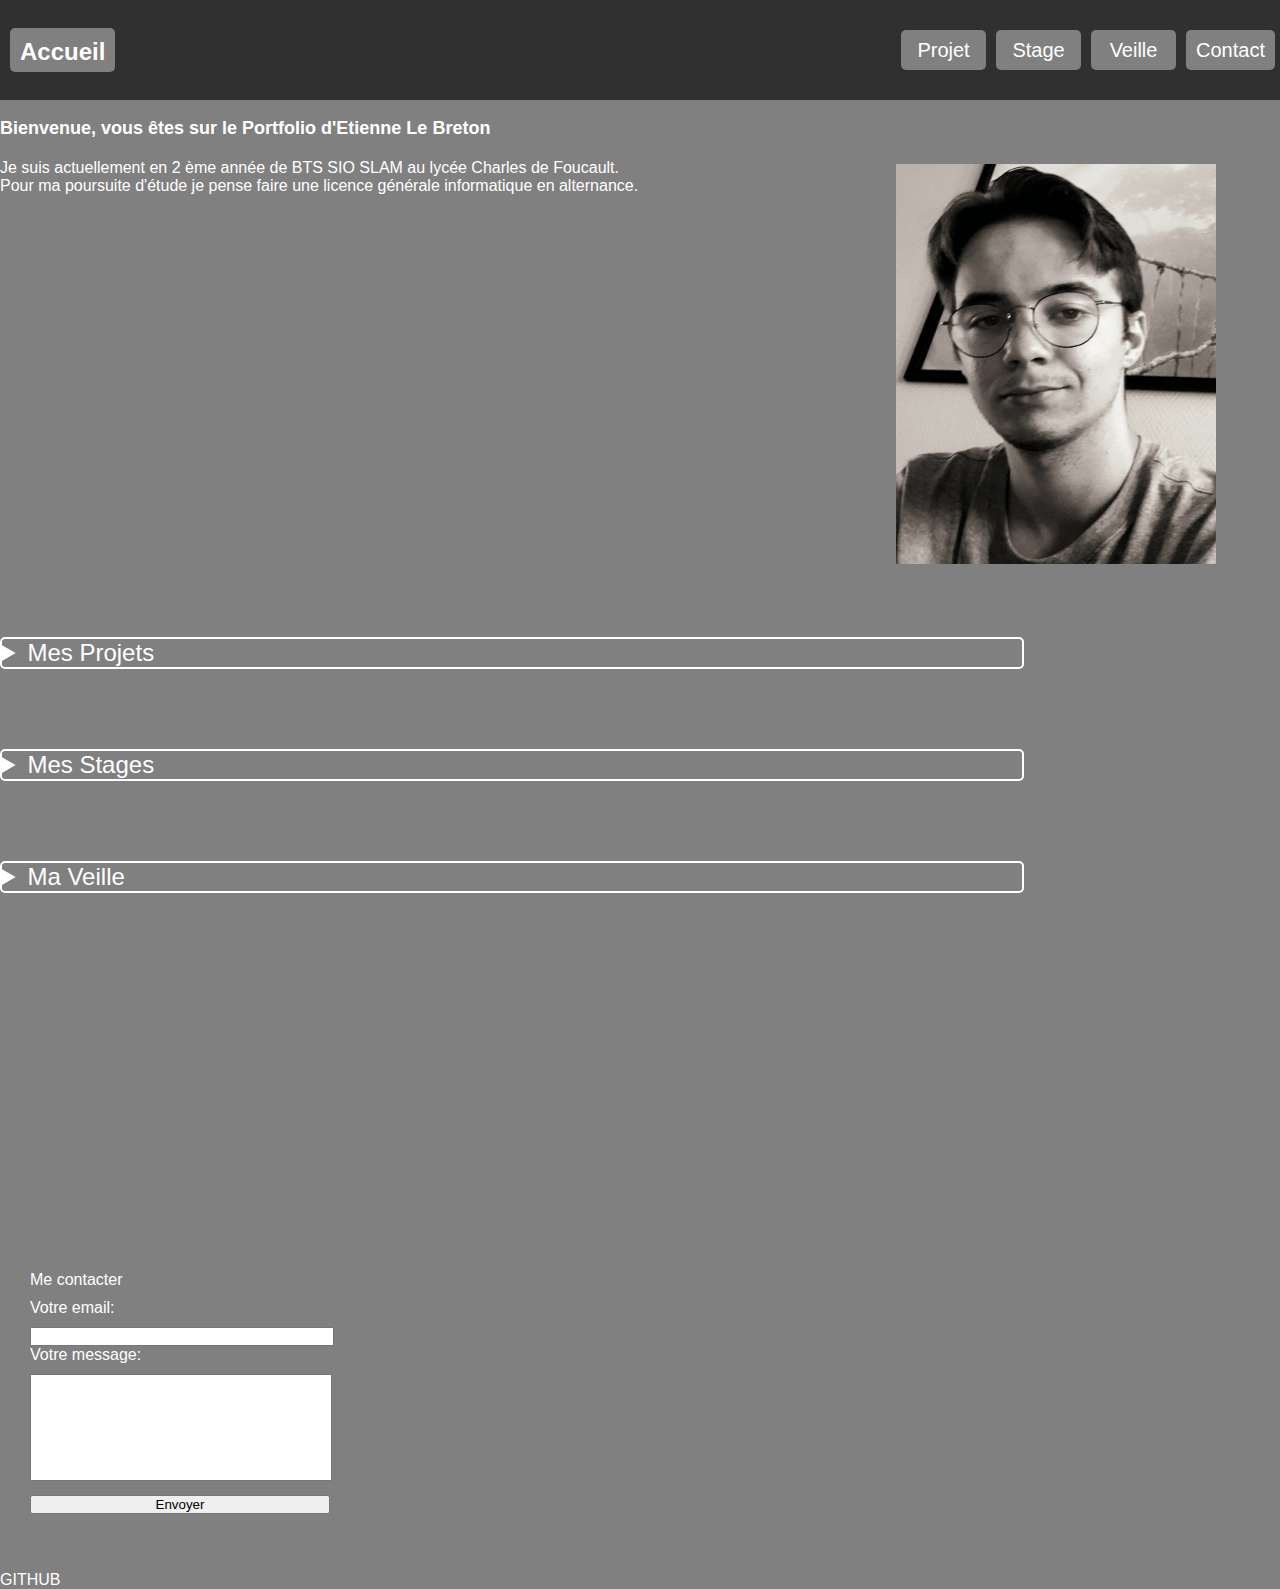
==== index.html @ d6e7f8e6 "suite" ====
<!DOCTYPE html>
<html lang="en">
<head>
    <meta charset="UTF-8">
    <meta http-equiv="X-UA-Compatible" content="IE=edge">
    <meta name="viewport" content="width=device-width, initial-scale=1.0">
    <link rel="stylesheet" href="style.css">
    <title>portfolio</title>
</head>
<body>
    <header>
        <a href="index.html" class="btn-accueil"><h2>Accueil</h2></a>
            <div class="navigation">
                <a href="#projet" class="bouton">Projet</a>
                <a href="#stage" class="bouton">Stage</a>
                <a href="#veille" class="bouton">Veille</a>
                <a href="#contact" class="bouton">Contact</a>
            </div>
    </header>
    <img class="imageMoi" src="image/moi.png"/>
    <br/>
    <p class="presentation">Bienvenue, vous êtes sur le Portfolio d'Etienne Le Breton</p>
    <p class="presentation_2">Je suis actuellement en 2 ème année de BTS SIO SLAM au lycée Charles de Foucault. 
    <br> Pour ma poursuite d'étude je pense faire une licence générale informatique en alternance.
    </p>
    <br/>

    <details id="projet"><summary>Mes Projets</summary>
        <div>
            <br/>
            <h4>Festival</h4>
            <br/>
            <a href="https://github.com/hwrzn/FESTIVAL"> <img src="image/festival.png" /> </a>
            <br/>
            <h4>Parking</h4>
            <br/>
            <a href="https://github.com/Daemon-laplace/parking"> <img src="image/parking.png" /> </a>
        </div>
    </details>

    <details id="stage"><summary>Mes Stages</summary>
        <div>
        <br/>
        <p>salut ici c'est les recap de stage</p>
        <br/>
        </div>
    </details>


    <details id="veille"><summary>Ma Veille</summary>
        <div>
        <br/>
        <p>L'impression 3D, son application et ses futurs développements</p>
        <br/>
        </div>
    </details>

    <br/>
    <div id="after_submit"></div>

    <form id="contact_form" action="#" method="POST" enctype="multipart/form-data">
        <p>Me contacter</p>
      <div class="row">
        <label class="required" for="email">Votre email:</label><br />
        <input id="email" class="input" name="email" type="text" value="" /><br />
        <span id="email_validation" class="error_message"></span>
      </div>
      <div class="row">
        <label class="required" for="message">Votre message:</label><br />
        <textarea id="message" class="input" name="message" rows="7" cols="30"></textarea><br />
        <span id="message_validation" class="error_message"></span>
      </div>
        
        <input id="submit_button" class="input" type="submit" value="Envoyer" />
        <br/>
        <br/>
    </form>

    <footer><a href="https://github.com/Daemon-laplace">GITHUB</a></footer>
</body>
</html>
---- style.css ----
* {
    text-decoration: none;
    margin : 0;
    padding: 0;
    font-family: Verdana, Geneva, Tahoma, sans-serif;
}


a {
    all: unset;
    cursor: pointer;    
}

html {
    font-size: 16px;
    scroll-behavior: smooth;
    background-color:gray;
    color: white;
    font-family:Verdana, Geneva, Tahoma, sans-serif;
}

header {
    width: 100%;
    height: 100px;

    display:flex;
    flex-direction: row;
    justify-content: space-between;
    align-items: center;

    background-color:#303030;
}

.navigation {
    width: 30%;

    display: flex;
    flex-direction: row;
    /* justify-content: space-around; */
    align-items: center;
}

.btn-accueil {
    width: auto;
    height: 1.5em;

    padding: 10px;
    margin: 10px;

    display: block;
    align-items: center;
    justify-content: center;

    background-color: gray;
    border-radius: 5px;
    
}

.bouton {
    width: 80px;
    height: 1em;

    padding: 10px;
    margin: 5px;

    display: flex;
    align-items: center;
    justify-content: center;

    font-size: 20px;
    
    background-color: gray;
    border-radius: 5px;
}

.imageMoi {
    width: 20em;
    height: 25em;

    margin-top: 4em;
    position: absolute;
    right: 4em;
}

.presentation {
    width: 65%;
    height:auto;

    margin-bottom: 20px;
    font-size: large;
    font-weight: 700;
}

.presentation_2 {
    width: 65%;
    height:auto;

    margin-bottom: 24em;
}

details {
    width: 80%;
    height: auto;
    
    font: 16px "Open Sans", "Arial", sans-serif;
  }
  
  details > summary {
    border: white solid 2px;
    border-radius: 5px;

    margin: 40px 0px;
    font-size: x-large;
  }


details div {
    margin-left: 30px;
}

details a img {
    width: 450px;
    padding: auto;

}

/* Style Formulaire contact */

form {
    width: 500px;
    height: 300px;

    margin-top: 20em;
    margin-left: 30px;
    display: flex;
    flex-direction: column;
    align-items: left;
    justify-content: left;
}

form p {
    margin-bottom: 10px;

}

form .input{
    width: 300px;
    height: auto;

    margin-top: 10px;
}

textarea {
    resize: none;
}
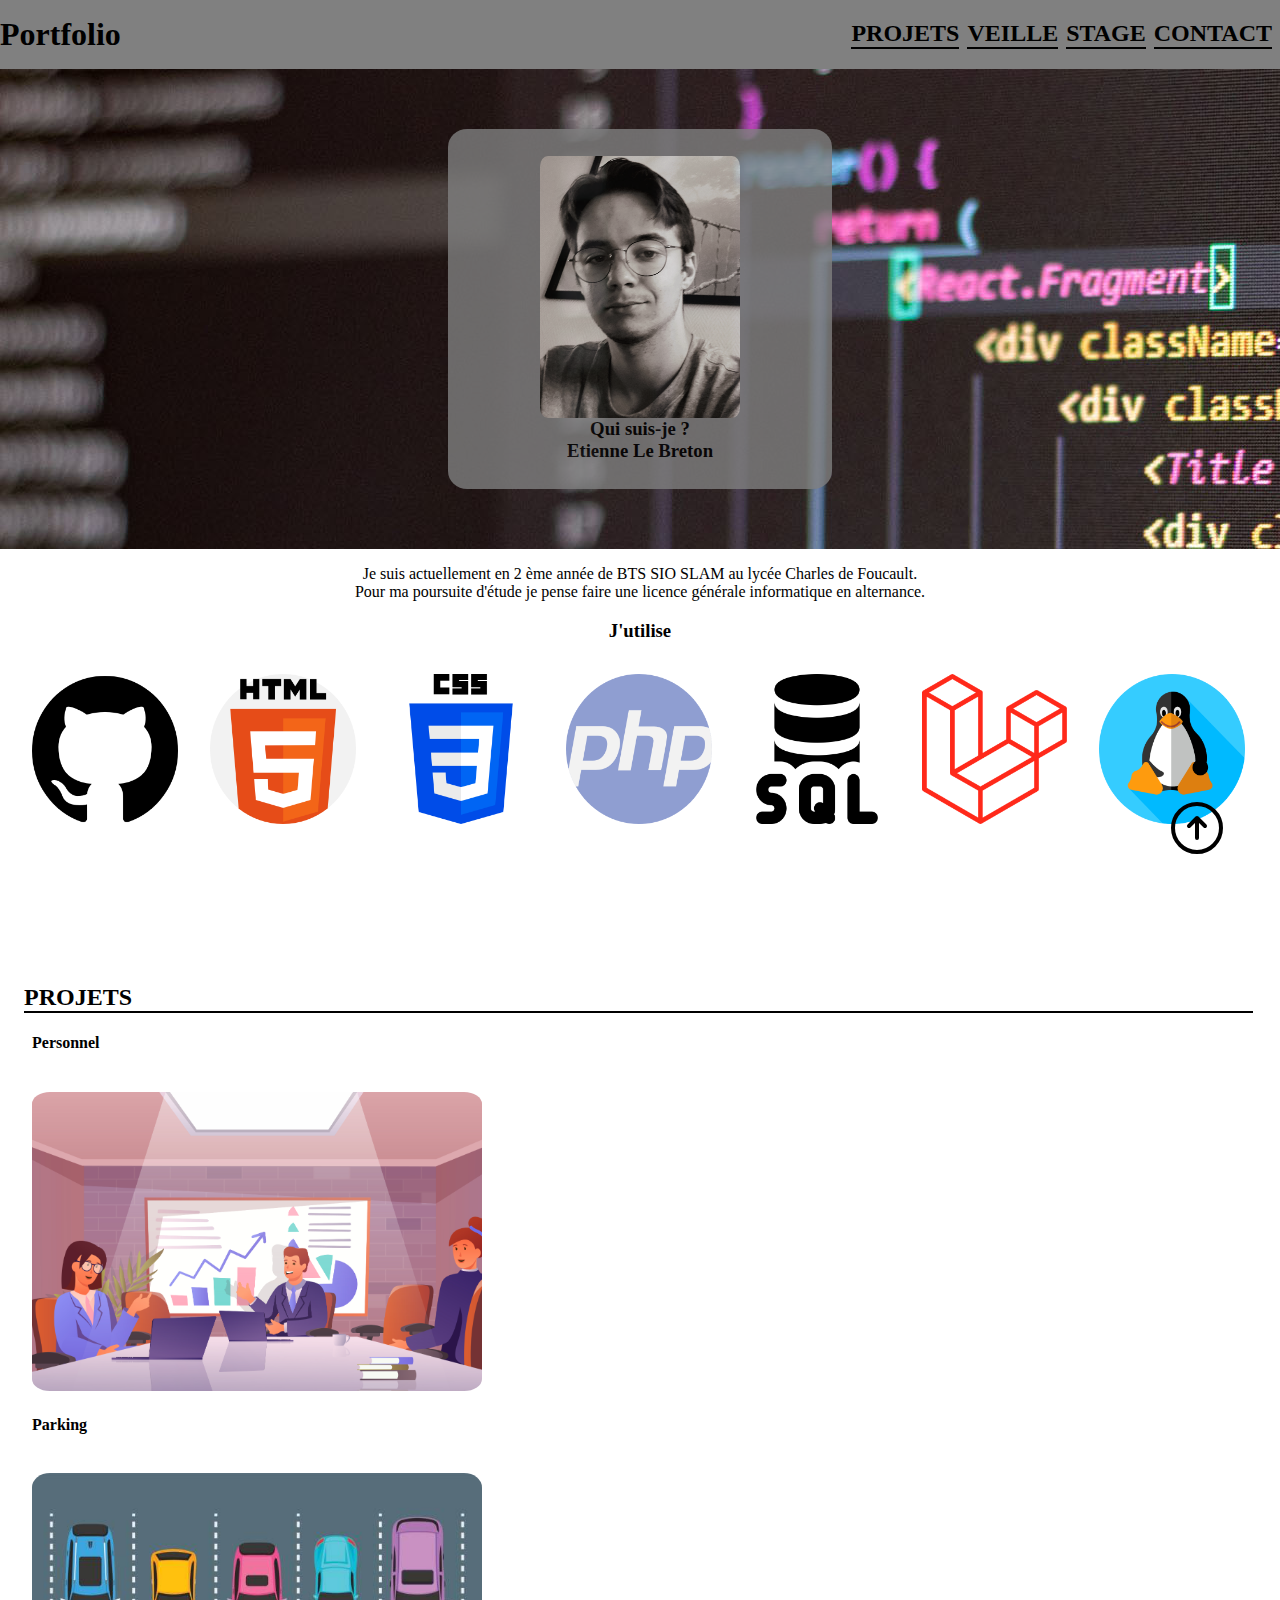
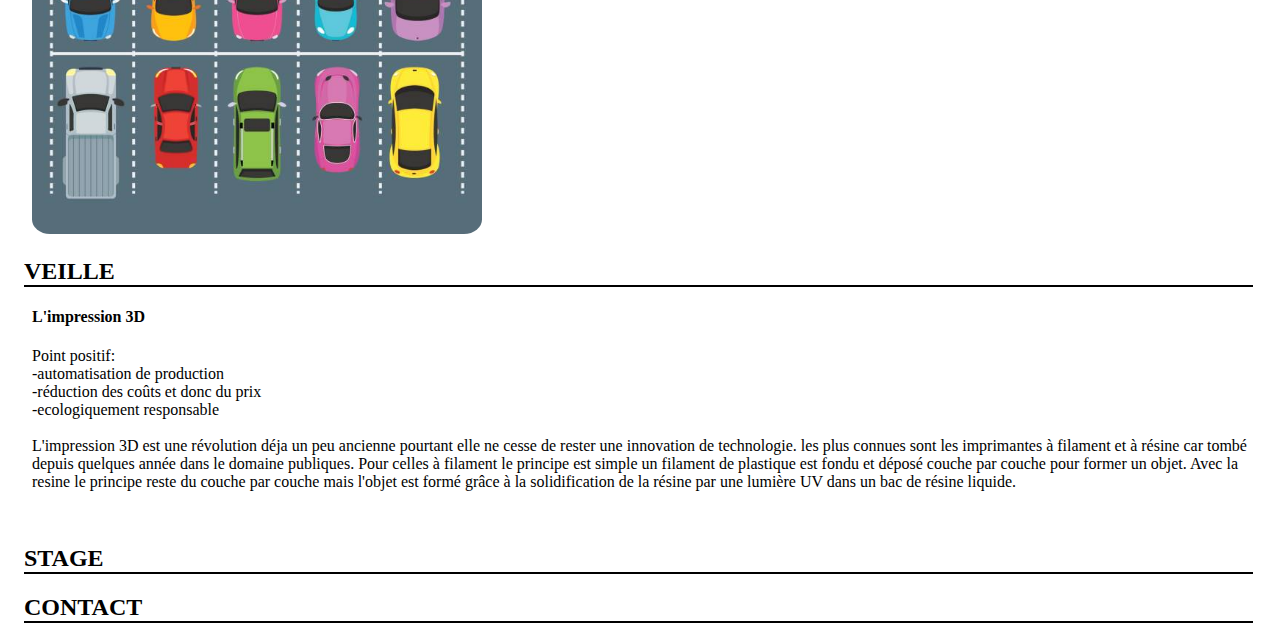
==== commit f71d0fcd: "chamgement oerdre" ====
--- a/index.html
+++ b/index.html
@@ -4,78 +4,94 @@
     <meta charset="UTF-8">
     <meta http-equiv="X-UA-Compatible" content="IE=edge">
     <meta name="viewport" content="width=device-width, initial-scale=1.0">
-    <link rel="stylesheet" href="style.css">
     <title>portfolio</title>
+    <link href="style.css" rel="stylesheet">
 </head>
 <body>
-    <header>
-        <a href="index.html" class="btn-accueil"><h2>Accueil</h2></a>
-            <div class="navigation">
-                <a href="#projet" class="bouton">Projet</a>
-                <a href="#stage" class="bouton">Stage</a>
-                <a href="#veille" class="bouton">Veille</a>
-                <a href="#contact" class="bouton">Contact</a>
+    <header class="header">
+        <h1 class="header-title">Portfolio</h1>
+        <div class="navigation">
+            <nav class="header-nav">
+                <a href="#projet"><h2>PROJETS</h2></a>
+                <a href="#veille"><h2>VEILLE</h2></a>
+                <a href="#stage"><h2>STAGE</h2></a>
+                <a href="#contact"><h2>CONTACT</h2></a>
+            </nav>
+        </div>
+    </header>
+
+    <div class="main">
+        <div class="bandeau">
+            <div class="bandeau-moi">
+                <img src="moi.png" alt="" class="img-moi">
+                <h3>Qui suis-je ?</h3>
+                <h3>Etienne Le Breton</h3>
             </div>
-    </header>
-    <img class="imageMoi" src="image/moi.png"/>
-    <br/>
-    <p class="presentation">Bienvenue, vous êtes sur le Portfolio d'Etienne Le Breton</p>
-    <p class="presentation_2">Je suis actuellement en 2 ème année de BTS SIO SLAM au lycée Charles de Foucault. 
-    <br> Pour ma poursuite d'étude je pense faire une licence générale informatique en alternance.
-    </p>
-    <br/>
+        </div>
+        
+        <div>  
+            <p class="presentation">Je suis actuellement en 2 ème année de BTS SIO SLAM au lycée Charles de Foucault.
+            <br>Pour ma poursuite d'étude je pense faire une licence générale informatique en alternance.
+            </p>
+        </div>
 
-    <details id="projet"><summary>Mes Projets</summary>
-        <div>
-            <br/>
-            <h4>Festival</h4>
-            <br/>
-            <a href="https://github.com/hwrzn/FESTIVAL"> <img src="image/festival.png" /> </a>
-            <br/>
-            <h4>Parking</h4>
-            <br/>
-            <a href="https://github.com/Daemon-laplace/parking"> <img src="image/parking.png" /> </a>
+        <div class="skill-title">
+            <h3>J'utilise</h3>
+            <div class="skill">
+                <img src="icon/icon-github.png" alt="" class="icon">
+                <img src="icon/icon-html.png" alt="" class="icon">
+                <img src="icon/icon-css.png" alt="" class="icon">
+                <img src="icon/icon-php.png" alt="" class="icon">
+                <img src="icon/icon-sql.png" alt="" class="icon">
+                <img src="icon/icon-laravel.png" alt="" class="icon">
+                <img src="icon/icon-linux.png" alt="" class="icon">
+            </div>
         </div>
-    </details>
 
-    <details id="stage"><summary>Mes Stages</summary>
-        <div>
-        <br/>
-        <p>salut ici c'est les recap de stage</p>
-        <br/>
+        <div class="block">
+
+            <div id="projet"><h2 class="part-title" >PROJETS</h2></div>
+                <div class="projet-text">
+                    <h4>Personnel</h4>
+                    <br/>
+                    <a href="https://github.com/Daemon-laplace/personnel"> <img class="img_prj img_prj:hover" src="personnel.png" /> </a>
+                    <br/>
+                    <h4>Parking</h4>
+                    <br/>
+                    <a href="https://github.com/Daemon-laplace/parking"> <img class="img_prj img_prj:hover" src="parking.jpg" /> </a>
+                </div>
+                
+
+            <div id="veille"><h2 class="part-title">VEILLE</h2></div>
+                <div class="projet-text">
+                    <h4>L'impression 3D</h4>
+                    <p>Point positif:
+                        <br>-automatisation de production 
+                        <br>-réduction des coûts et donc du prix 
+                        <br>-ecologiquement responsable
+                        <br>
+                        <br>L'impression 3D est une révolution déja un peu ancienne pourtant elle ne cesse de rester une innovation de technologie.
+                            les plus connues sont les imprimantes à filament et à résine car tombé depuis quelques année dans le domaine publiques.
+                            Pour celles à filament le principe est simple un filament de plastique est fondu et déposé couche par couche pour former un objet.
+                            Avec la resine le principe reste du couche par couche mais l'objet est formé grâce à la solidification de la résine par une lumière UV dans un bac de résine liquide.
+                    </p>
+                    <br/>
+                </div>        
+
+            <div id="stage"><h2 class="part-title">STAGE</h2></div>
+
+            <div id="contact"><h2 class="part-title">CONTACT</h2></div>
+
+            <div><a href="#" class="btn-remonte">
+                <svg xmlns="http://www.w3.org/2000/svg" fill="none" viewBox="0 0 24 24" stroke-width="1.5" stroke="currentColor" class="w-6 h-6">
+                    <path stroke-linecap="round" stroke-linejoin="round" d="M15 11.25l-3-3m0 0l-3 3m3-3v7.5M21 12a9 9 0 11-18 0 9 9 0 0118 0z" />
+                </svg>
+            </a>
+            </div>
         </div>
-    </details>
 
+    </div>
 
-    <details id="veille"><summary>Ma Veille</summary>
-        <div>
-        <br/>
-        <p>L'impression 3D, son application et ses futurs développements</p>
-        <br/>
-        </div>
-    </details>
-
-    <br/>
-    <div id="after_submit"></div>
-
-    <form id="contact_form" action="#" method="POST" enctype="multipart/form-data">
-        <p>Me contacter</p>
-      <div class="row">
-        <label class="required" for="email">Votre email:</label><br />
-        <input id="email" class="input" name="email" type="text" value="" /><br />
-        <span id="email_validation" class="error_message"></span>
-      </div>
-      <div class="row">
-        <label class="required" for="message">Votre message:</label><br />
-        <textarea id="message" class="input" name="message" rows="7" cols="30"></textarea><br />
-        <span id="message_validation" class="error_message"></span>
-      </div>
-        
-        <input id="submit_button" class="input" type="submit" value="Envoyer" />
-        <br/>
-        <br/>
-    </form>
-
-    <footer><a href="https://github.com/Daemon-laplace">GITHUB</a></footer>
+    <footer></footer>
 </body>
 </html>--- a/style.css
+++ b/style.css
@@ -1,155 +1,151 @@
-* {
+a:link {
     text-decoration: none;
-    margin : 0;
-    padding: 0;
-    font-family: Verdana, Geneva, Tahoma, sans-serif;
 }
 
-
-a {
-    all: unset;
-    cursor: pointer;    
+a:visited {
+    text-decoration: none;
 }
 
+a:hover {
+    text-decoration: none;
+}
 html {
-    font-size: 16px;
     scroll-behavior: smooth;
-    background-color:gray;
-    color: white;
-    font-family:Verdana, Geneva, Tahoma, sans-serif;
 }
 
-header {
-    width: 100%;
-    height: 100px;
+a:active {
+    text-decoration: none;
+}
 
-    display:flex;
+body {
+    margin: 0;
+}
+
+.header {
+    background:grey;
+    display: flex;
     flex-direction: row;
     justify-content: space-between;
-    align-items: center;
-
-    background-color:#303030;
 }
 
-.navigation {
-    width: 30%;
+.header-title {
+    margin-top: 0.5em;
+    margin-bottom: 0.5em;
+}
 
+.header-nav {
+    margin: 0;
     display: flex;
     flex-direction: row;
-    /* justify-content: space-around; */
-    align-items: center;
 }
 
-.btn-accueil {
-    width: auto;
-    height: 1.5em;
-
-    padding: 10px;
-    margin: 10px;
-
-    display: block;
-    align-items: center;
-    justify-content: center;
-
-    background-color: gray;
-    border-radius: 5px;
-    
+.header-nav > a {
+    margin-right: 0.5em;
 }
 
-.bouton {
-    width: 80px;
-    height: 1em;
+nav a h2 {
+    display: block;
+    text-align: center;
+    color: black;
+    height: auto;
+    border-bottom: 2px solid black;
+}
 
-    padding: 10px;
-    margin: 5px;
+nav a h2:hover {
+    background-color: #555;
+    color: white;
+    border-bottom: 2px solid white;
+}
 
+.bandeau {
+    width: auto;
+    height: 30em;
+    background-image: url(code-source.jpg);    
     display: flex;
     align-items: center;
     justify-content: center;
-
-    font-size: 20px;
-    
-    background-color: gray;
-    border-radius: 5px;
 }
 
-.imageMoi {
-    width: 20em;
-    height: 25em;
+.bandeau-moi {
+    width: 30%;
+    height: 75%;
+    background-color: grey;
+    opacity: 80%;
+    border-radius: 5%;
+    text-align: center;
+    display: flex;
+    flex-direction: column;
+    align-items: center;
+    justify-content: center;
+}
+    
+.bandeau-moi h3 {
+    margin: 0;
+}
 
-    margin-top: 4em;
-    position: absolute;
-    right: 4em;
+.img-moi {
+    width: 200px;
+    height: auto;
+    display: block;
+    border-radius: 4%;
 }
 
 .presentation {
-    width: 65%;
-    height:auto;
-
-    margin-bottom: 20px;
-    font-size: large;
-    font-weight: 700;
+    text-align: center;
 }
 
-.presentation_2 {
-    width: 65%;
-    height:auto;
-
-    margin-bottom: 24em;
+.skill-title {
+    margin-bottom: 10em;
+    text-align: center;
 }
 
-details {
-    width: 80%;
-    height: auto;
-    
-    font: 16px "Open Sans", "Arial", sans-serif;
-  }
-  
-  details > summary {
-    border: white solid 2px;
-    border-radius: 5px;
-
-    margin: 40px 0px;
-    font-size: x-large;
-  }
-
-
-details div {
-    margin-left: 30px;
+.skill {
+    display: flex;
+    flex-direction: row;
+    margin: 2em;
 }
 
-details a img {
+.icon {
+    width: 12%;
+    height: auto;
+    margin-right: 2em;
+}
+
+.part-title {
+    width: 96%;
+    height: auto;
+    margin-left: 1em;
+    border-bottom: 2px solid black;
+}
+
+.projet-text {
+    margin-left: 2em;
+}
+
+.img_prj {
     width: 450px;
     padding: auto;
+    border-radius: 4%;
 
 }
 
-/* Style Formulaire contact */
-
-form {
-    width: 500px;
-    height: 300px;
-
-    margin-top: 20em;
-    margin-left: 30px;
-    display: flex;
-    flex-direction: column;
-    align-items: left;
-    justify-content: left;
+.img_prj:hover {
+    opacity: 50%;
+    transition: 0.5s ease;
 }
 
-form p {
-    margin-bottom: 10px;
+.btn-remonte {
+    width: 5%;
+    height: auto;
+    color: black;
 
+    position:fixed;
+    bottom:4%;
+    right:4%;
+    z-index:9999;
+  }
+
+.btn-remonte:hover {
+   color: grey;
 }
 
-form .input{
-    width: 300px;
-    height: auto;
-
-    margin-top: 10px;
-}
-
-textarea {
-    resize: none;
-}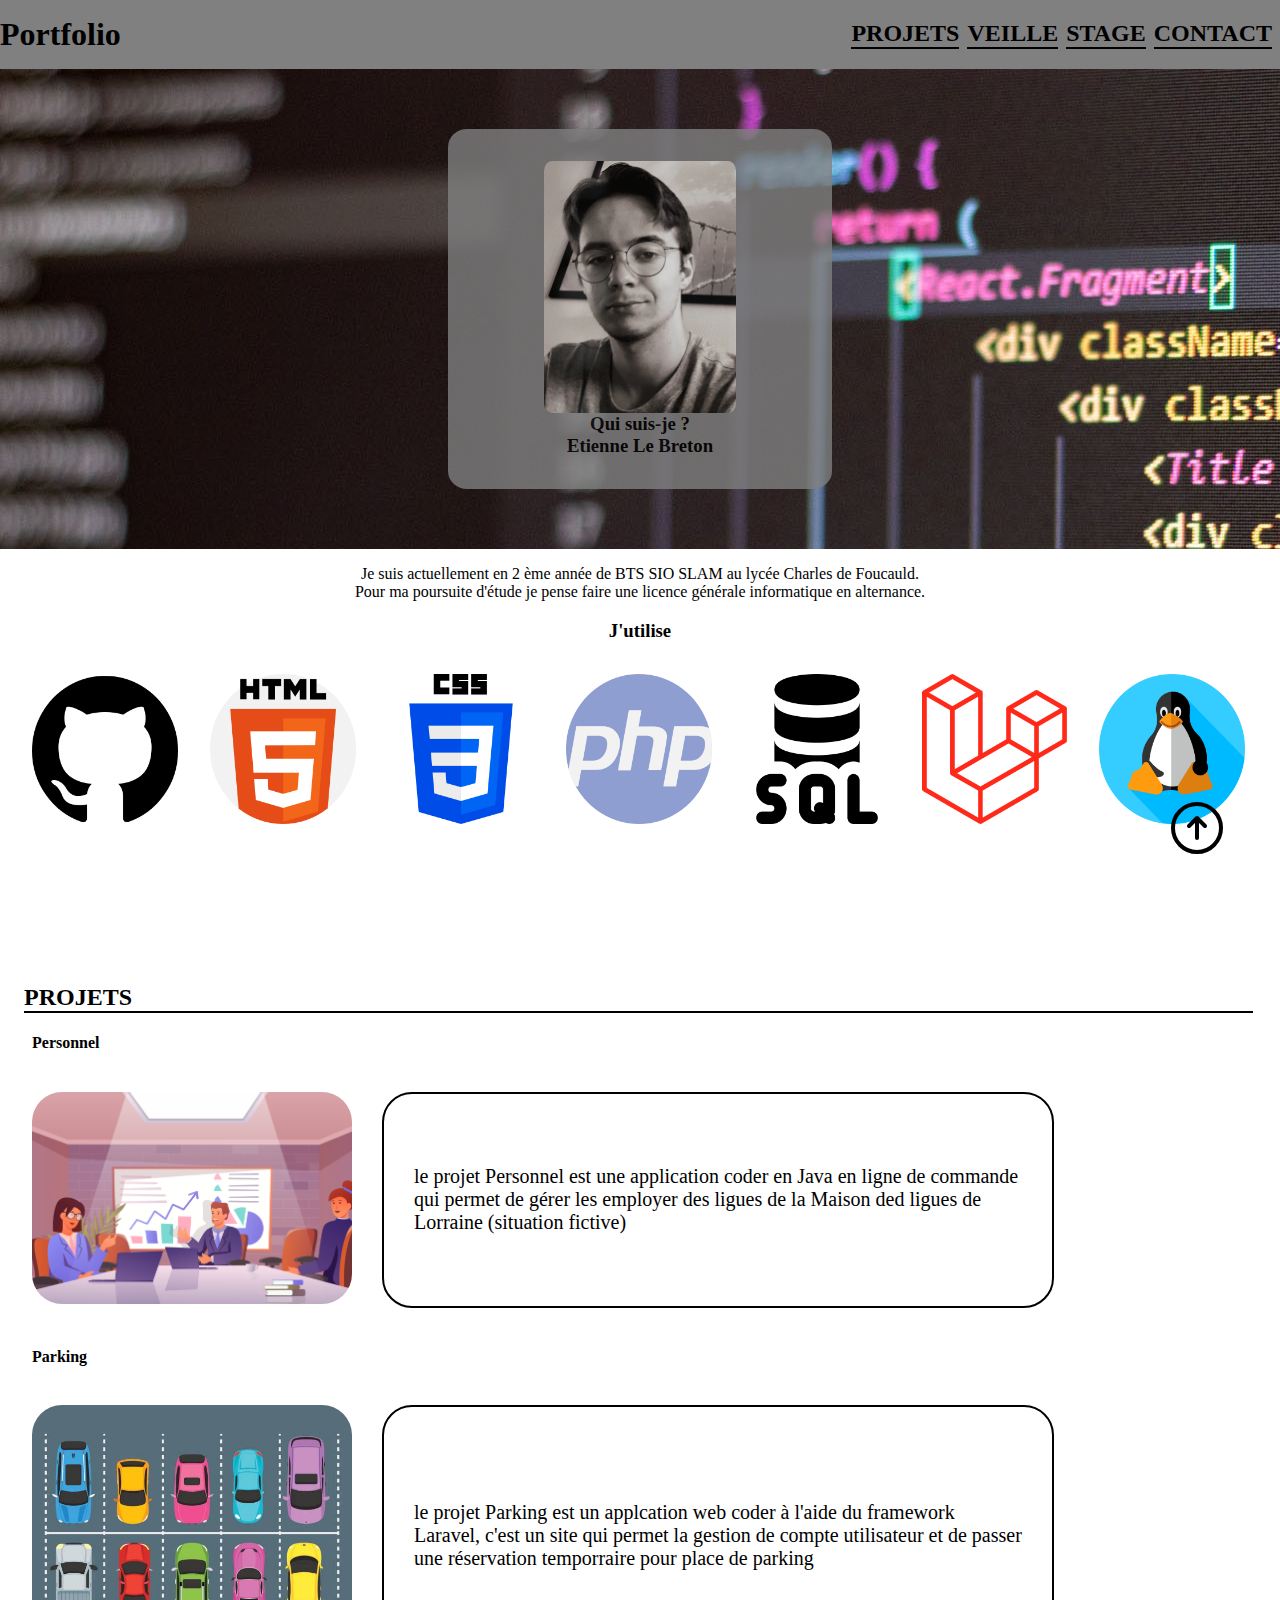
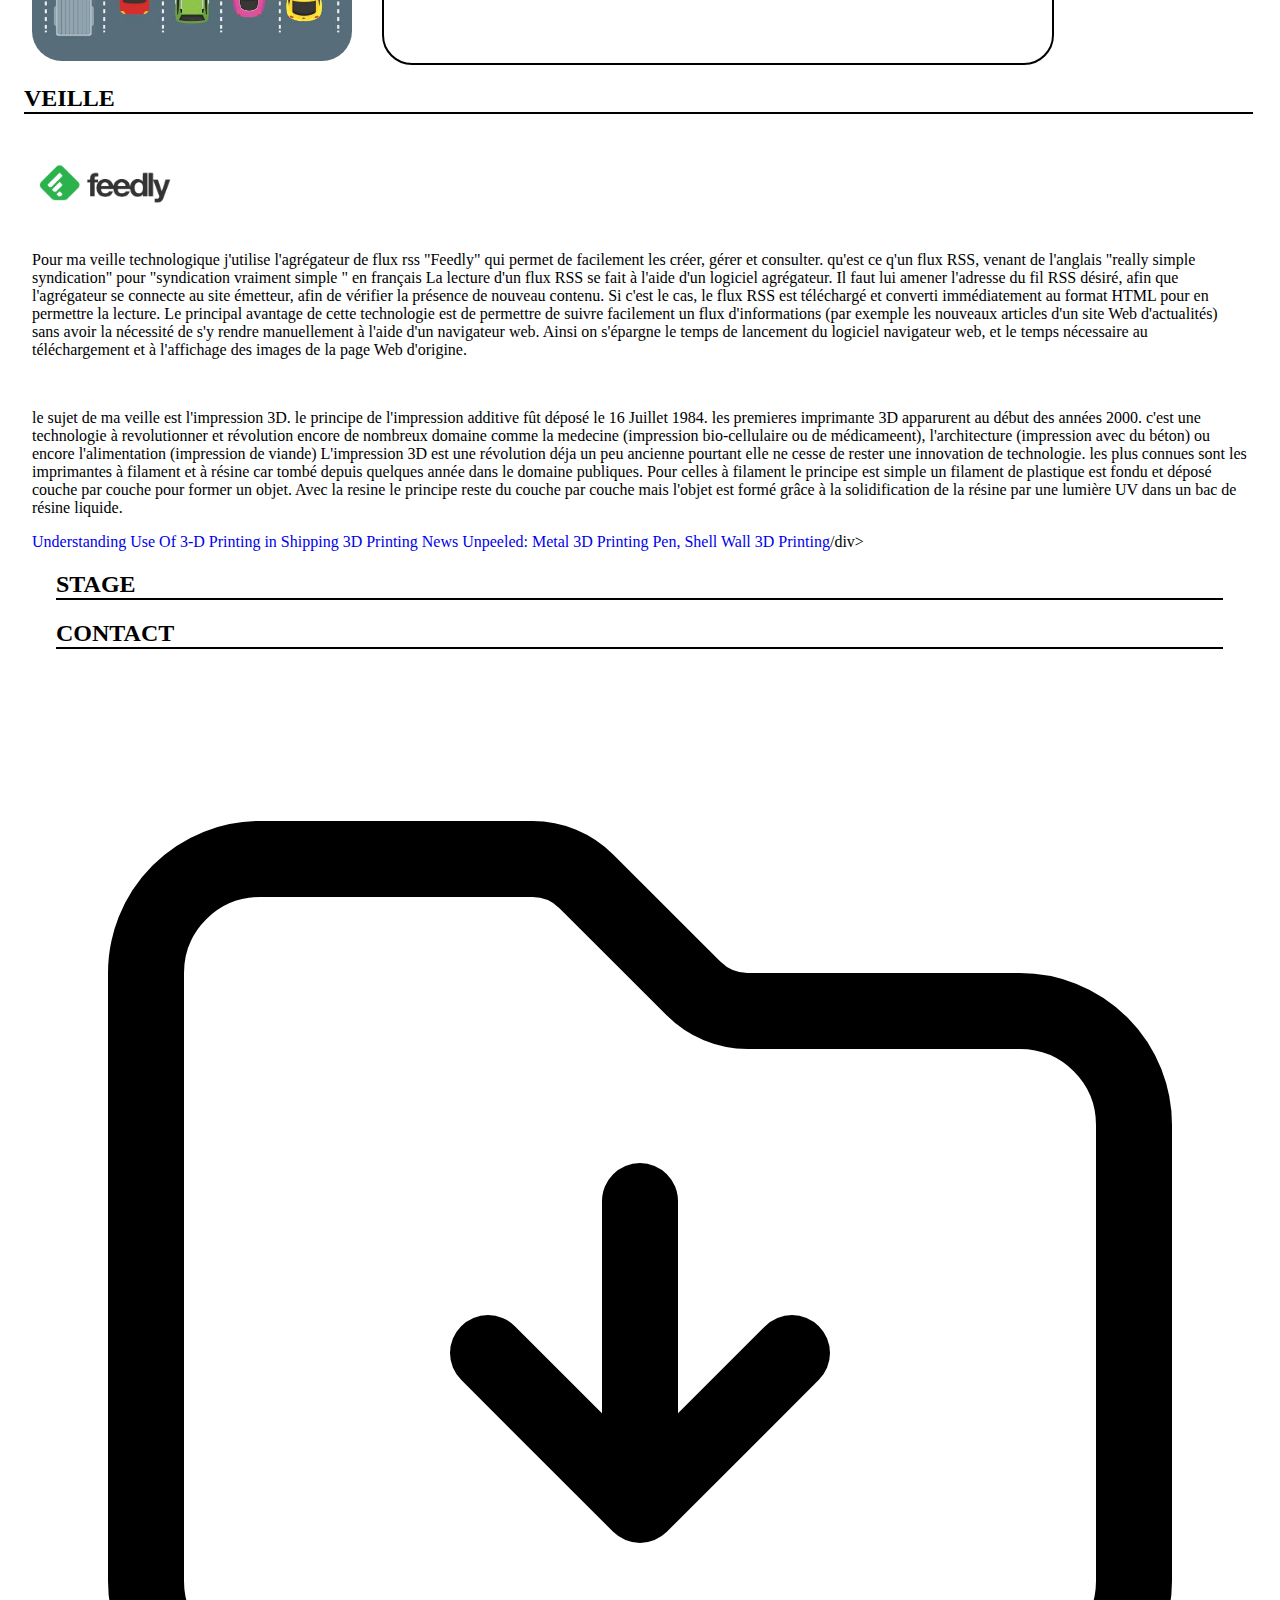
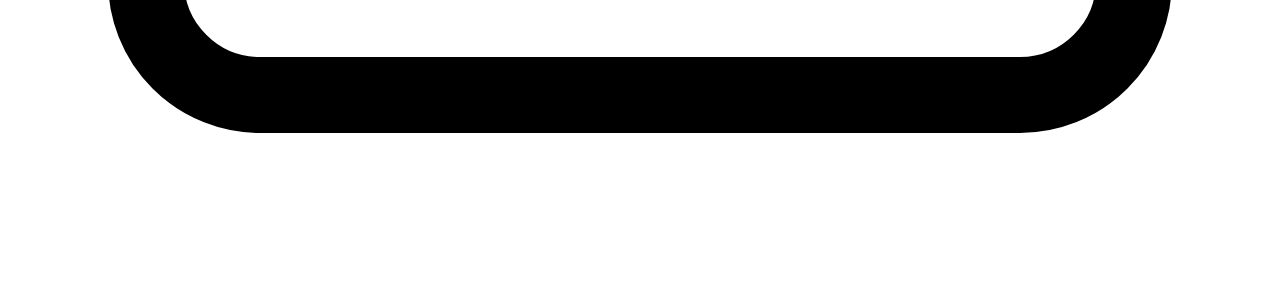
==== commit e57e7d39: "azzer" ====
--- a/index.html
+++ b/index.html
@@ -23,14 +23,16 @@
     <div class="main">
         <div class="bandeau">
             <div class="bandeau-moi">
-                <img src="moi.png" alt="" class="img-moi">
+                <div class="img-moi2">
+                    <img src="moi.png" alt="" class="img-moi">
+                </div>
                 <h3>Qui suis-je ?</h3>
                 <h3>Etienne Le Breton</h3>
             </div>
         </div>
         
         <div>  
-            <p class="presentation">Je suis actuellement en 2 ème année de BTS SIO SLAM au lycée Charles de Foucault.
+            <p class="presentation">Je suis actuellement en 2 ème année de BTS SIO SLAM au lycée Charles de Foucauld.
             <br>Pour ma poursuite d'étude je pense faire une licence générale informatique en alternance.
             </p>
         </div>
@@ -51,36 +53,62 @@
         <div class="block">
 
             <div id="projet"><h2 class="part-title" >PROJETS</h2></div>
-                <div class="projet-text">
+                <div class="text">
                     <h4>Personnel</h4>
                     <br/>
-                    <a href="https://github.com/Daemon-laplace/personnel"> <img class="img_prj img_prj:hover" src="personnel.png" /> </a>
+                    <div class="contener-projet">
+                        <a href="https://github.com/Daemon-laplace/personnel"> <img class="img_prj" src="personnel.png" /> </a>
+                        <div class="blockText">
+                            <div class="projet-text"> le projet Personnel est une application coder en Java en ligne de commande qui permet de gérer les employer des ligues de la Maison ded ligues de Lorraine (situation fictive) </div>
+                        </div>                        
+                    </div>
                     <br/>
                     <h4>Parking</h4>
                     <br/>
-                    <a href="https://github.com/Daemon-laplace/parking"> <img class="img_prj img_prj:hover" src="parking.jpg" /> </a>
+                    <div class="contener-projet">
+                        <a href="https://github.com/Daemon-laplace/parking"> <img class="img_prj img_prj:hover" src="parking.jpg" /> </a>
+                        <div class="blockText">
+                            <div class="projet-text">le projet Parking est un applcation web coder à l'aide du framework Laravel, c'est un site qui permet la gestion de compte utilisateur et de passer une réservation temporraire pour place de parking</div>
+                        </div>
+                    </div>
                 </div>
                 
 
             <div id="veille"><h2 class="part-title">VEILLE</h2></div>
-                <div class="projet-text">
-                    <h4>L'impression 3D</h4>
-                    <p>Point positif:
-                        <br>-automatisation de production 
-                        <br>-réduction des coûts et donc du prix 
-                        <br>-ecologiquement responsable
+                <div class="text">
+                    <img src="veille/logo-feedly.png" alt="" class="icon">
+                    <p>Pour ma veille technologique j'utilise l'agrégateur de flux rss "Feedly" qui permet de facilement les créer, gérer et consulter.
+                        qu'est ce q'un flux RSS, venant de l'anglais "really simple syndication" pour "syndication vraiment simple " en français
+                        La lecture d'un flux RSS se fait à l'aide d'un logiciel agrégateur. 
+                        Il faut lui amener l'adresse du fil RSS désiré, afin que l'agrégateur se connecte au site émetteur, afin de vérifier la présence de nouveau contenu. 
+                        Si c'est le cas, le flux RSS est téléchargé et converti immédiatement au format HTML pour en permettre la lecture.
+                        Le principal avantage de cette technologie est de permettre de suivre facilement un flux d'informations (par exemple les nouveaux articles d'un site Web d'actualités) sans avoir la nécessité de s'y rendre manuellement à l'aide d'un navigateur web. 
+                        Ainsi on s'épargne le temps de lancement du logiciel navigateur web, et le temps nécessaire au téléchargement et à l'affichage des images de la page Web d'origine.
+                        </p>
                         <br>
-                        <br>L'impression 3D est une révolution déja un peu ancienne pourtant elle ne cesse de rester une innovation de technologie.
+                        <p>le sujet de ma veille est l'impression 3D.
+                            le principe de l'impression additive fût déposé le 16 Juillet 1984.
+                            les premieres imprimante 3D apparurent au début des années 2000.
+                            c'est une technologie à revolutionner et révolution encore de nombreux domaine comme la medecine (impression bio-cellulaire ou de médicameent), l'architecture (impression avec du béton) ou encore l'alimentation (impression de viande)
+                  
+                            L'impression 3D est une révolution déja un peu ancienne pourtant elle ne cesse de rester une innovation de technologie.
                             les plus connues sont les imprimantes à filament et à résine car tombé depuis quelques année dans le domaine publiques.
                             Pour celles à filament le principe est simple un filament de plastique est fondu et déposé couche par couche pour former un objet.
                             Avec la resine le principe reste du couche par couche mais l'objet est formé grâce à la solidification de la résine par une lumière UV dans un bac de résine liquide.
                     </p>
-                    <br/>
+                    <div><a href="https://feedly.com/i/entry/rZRWeS1ARkD6IFsfgwAsR0bG+Cb2zHZ6ey1m/TU7sGQ=_18711ccec1e:32edd37:eca0ac4">Understanding Use Of 3-D Printing in Shipping</a>
+                        <a href="https://3dprint.com/298917/3d-printing-news-unpeeled-metal-3d-printing-pen-shell-wall-3d-printing/">3D Printing News Unpeeled: Metal 3D Printing Pen, Shell Wall 3D Printing</a>/div>
                 </div>        
 
             <div id="stage"><h2 class="part-title">STAGE</h2></div>
 
-            <div id="contact"><h2 class="part-title">CONTACT</h2></div>
+            <div id="contact"><h2 class="part-title">CONTACT</h2>
+                <div class="cv-btn"><a href="cv.pdf" class="cv-btn2">
+                    <svg xmlns="http://www.w3.org/2000/svg" fill="none" viewBox="0 0 24 24" stroke-width="1.5" stroke="currentColor" class="w-6 h-6">
+                    <path stroke-linecap="round" stroke-linejoin="round" d="M9 13.5l3 3m0 0l3-3m-3 3v-6m1.06-4.19l-2.12-2.12a1.5 1.5 0 00-1.061-.44H4.5A2.25 2.25 0 002.25 6v12a2.25 2.25 0 002.25 2.25h15A2.25 2.25 0 0021.75 18V9a2.25 2.25 0 00-2.25-2.25h-5.379a1.5 1.5 0 01-1.06-.44z" />
+                    </svg>
+                  </a></div>
+                </div></div>
 
             <div><a href="#" class="btn-remonte">
                 <svg xmlns="http://www.w3.org/2000/svg" fill="none" viewBox="0 0 24 24" stroke-width="1.5" stroke="currentColor" class="w-6 h-6">
@@ -92,6 +120,8 @@
 
     </div>
 
-    <footer></footer>
+    <footer>
+        
+    </footer>
 </body>
 </html>--- a/style.css
+++ b/style.css
@@ -22,7 +22,7 @@
 }
 
 .header {
-    background:grey;
+    background: grey;
     display: flex;
     flex-direction: row;
     justify-content: space-between;
@@ -83,11 +83,16 @@
     margin: 0;
 }
 
+.img-moi2 {
+    opacity: 100%;
+}
+
 .img-moi {
-    width: 200px;
+    width: 12em;
     height: auto;
     display: block;
-    border-radius: 4%;
+    border-radius: 4%; 
+    
 }
 
 .presentation {
@@ -118,21 +123,59 @@
     border-bottom: 2px solid black;
 }
 
-.projet-text {
+.text {
     margin-left: 2em;
+    margin-right: 2em;
 }
 
 .img_prj {
-    width: 450px;
-    padding: auto;
-    border-radius: 4%;
+    width: 20em;
+    height: auto;
+    border-radius: 30px;
+}
 
-}
 
 .img_prj:hover {
     opacity: 50%;
     transition: 0.5s ease;
 }
+
+.blockText{
+    width: 50%;
+    height: auto;
+    display: flex;
+    justify-content: center;
+    align-items: center;
+    border:  black solid 2px;
+    border-radius: 30px;
+    margin-left: 30px;
+    padding: 30px;
+}
+
+.projet-text { 
+   
+    height: auto;
+    font-size: 20px;
+}
+
+.contener-projet {
+    display: flex;
+    flex-direction: row;
+    justify-content: left;
+}
+
+.cv-btn {
+    
+}
+.cv-btn2 {
+    width: 5em;
+    height: auto;
+    color: black;
+}
+
+.cv-btn2:hover {
+    color: grey;
+ }
 
 .btn-remonte {
     width: 5%;
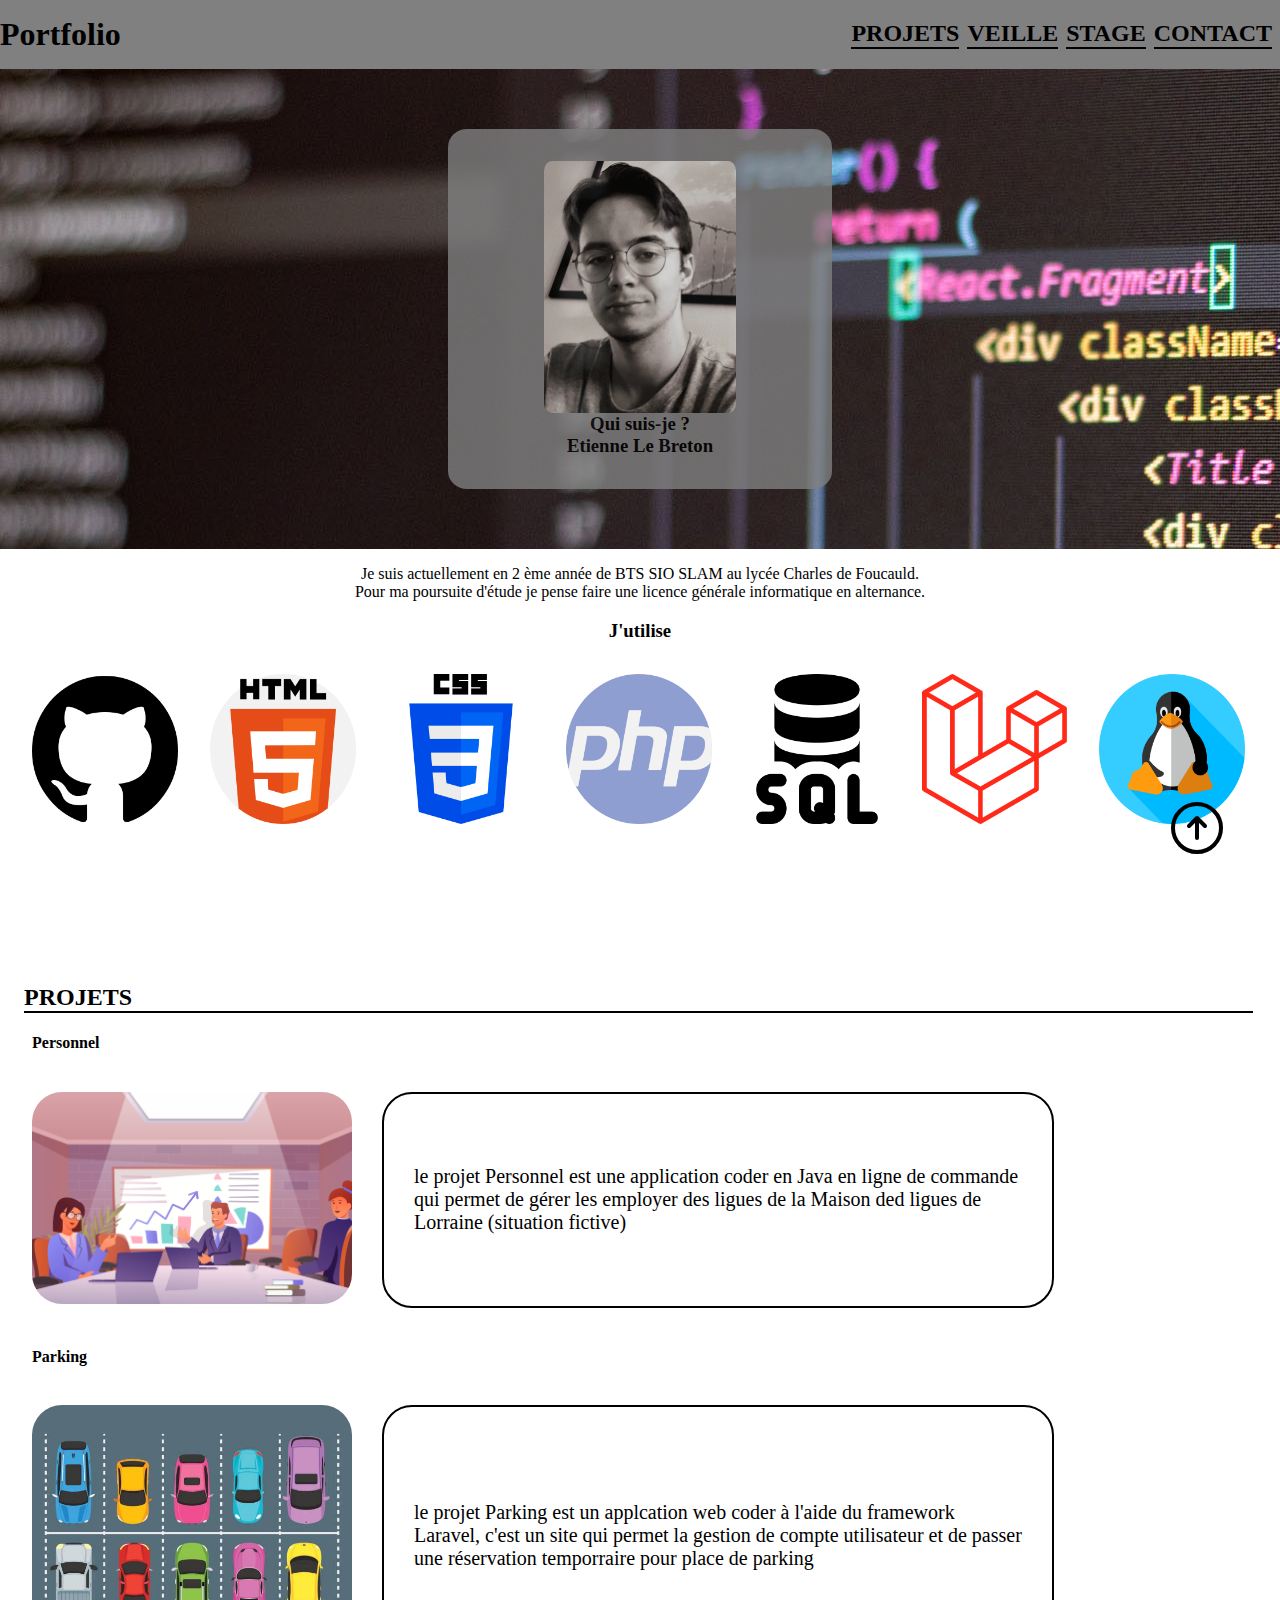
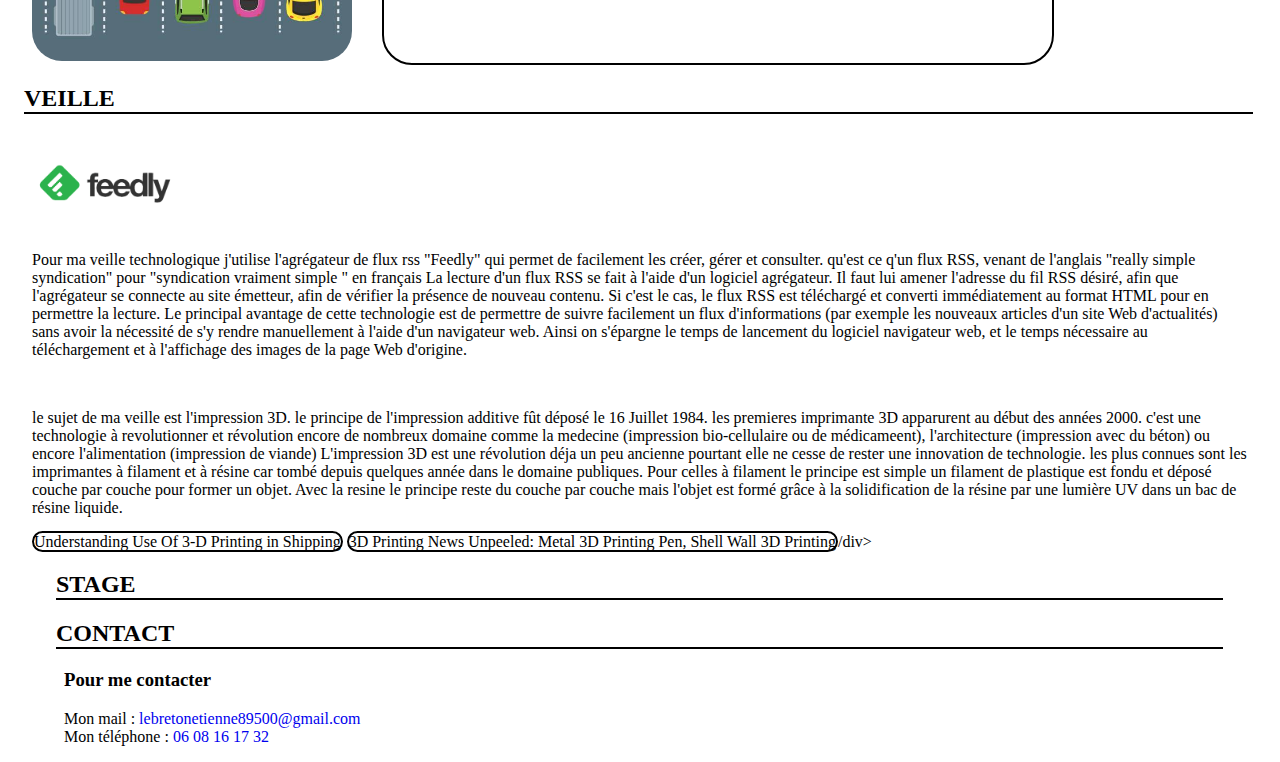
==== commit f332aaab: "lien" ====
--- a/index.html
+++ b/index.html
@@ -24,7 +24,7 @@
         <div class="bandeau">
             <div class="bandeau-moi">
                 <div class="img-moi2">
-                    <img src="moi.png" alt="" class="img-moi">
+                    <a href="cv.pdf" class="cv-btn"><img src="moi.png" title="curriculum vitae" class="img-moi"></a>
                 </div>
                 <h3>Qui suis-je ?</h3>
                 <h3>Etienne Le Breton</h3>
@@ -40,13 +40,13 @@
         <div class="skill-title">
             <h3>J'utilise</h3>
             <div class="skill">
-                <img src="icon/icon-github.png" alt="" class="icon">
-                <img src="icon/icon-html.png" alt="" class="icon">
-                <img src="icon/icon-css.png" alt="" class="icon">
-                <img src="icon/icon-php.png" alt="" class="icon">
-                <img src="icon/icon-sql.png" alt="" class="icon">
-                <img src="icon/icon-laravel.png" alt="" class="icon">
-                <img src="icon/icon-linux.png" alt="" class="icon">
+                <img src="icon/icon-github.png" title="Github" class="icon">
+                <img src="icon/icon-html.png" title="HTML" class="icon">
+                <img src="icon/icon-css.png" title="CSS" class="icon">
+                <img src="icon/icon-php.png" title="PHP" class="icon">
+                <img src="icon/icon-sql.png" title="SQL" class="icon">
+                <img src="icon/icon-laravel.png" title="Laravel" class="icon">
+                <img src="icon/icon-linux.png" title="Linux" class="icon">
             </div>
         </div>
 
@@ -76,7 +76,7 @@
 
             <div id="veille"><h2 class="part-title">VEILLE</h2></div>
                 <div class="text">
-                    <img src="veille/logo-feedly.png" alt="" class="icon">
+                    <a href="https://feedly.com/i/welcome/"><img src="veille/logo-feedly.png" alt="" class="icon"></a>
                     <p>Pour ma veille technologique j'utilise l'agrégateur de flux rss "Feedly" qui permet de facilement les créer, gérer et consulter.
                         qu'est ce q'un flux RSS, venant de l'anglais "really simple syndication" pour "syndication vraiment simple " en français
                         La lecture d'un flux RSS se fait à l'aide d'un logiciel agrégateur. 
@@ -96,19 +96,21 @@
                             Pour celles à filament le principe est simple un filament de plastique est fondu et déposé couche par couche pour former un objet.
                             Avec la resine le principe reste du couche par couche mais l'objet est formé grâce à la solidification de la résine par une lumière UV dans un bac de résine liquide.
                     </p>
-                    <div><a href="https://feedly.com/i/entry/rZRWeS1ARkD6IFsfgwAsR0bG+Cb2zHZ6ey1m/TU7sGQ=_18711ccec1e:32edd37:eca0ac4">Understanding Use Of 3-D Printing in Shipping</a>
-                        <a href="https://3dprint.com/298917/3d-printing-news-unpeeled-metal-3d-printing-pen-shell-wall-3d-printing/">3D Printing News Unpeeled: Metal 3D Printing Pen, Shell Wall 3D Printing</a>/div>
+                    <div class="veille-article"><a class="veille-lien" href="https://feedly.com/i/entry/rZRWeS1ARkD6IFsfgwAsR0bG+Cb2zHZ6ey1m/TU7sGQ=_18711ccec1e:32edd37:eca0ac4">Understanding Use Of 3-D Printing in Shipping</a>
+                                                <a class="veille-lien" href="https://3dprint.com/298917/3d-printing-news-unpeeled-metal-3d-printing-pen-shell-wall-3d-printing/">3D Printing News Unpeeled: Metal 3D Printing Pen, Shell Wall 3D Printing</a>/div>
                 </div>        
 
             <div id="stage"><h2 class="part-title">STAGE</h2></div>
 
             <div id="contact"><h2 class="part-title">CONTACT</h2>
-                <div class="cv-btn"><a href="cv.pdf" class="cv-btn2">
-                    <svg xmlns="http://www.w3.org/2000/svg" fill="none" viewBox="0 0 24 24" stroke-width="1.5" stroke="currentColor" class="w-6 h-6">
-                    <path stroke-linecap="round" stroke-linejoin="round" d="M9 13.5l3 3m0 0l3-3m-3 3v-6m1.06-4.19l-2.12-2.12a1.5 1.5 0 00-1.061-.44H4.5A2.25 2.25 0 002.25 6v12a2.25 2.25 0 002.25 2.25h15A2.25 2.25 0 0021.75 18V9a2.25 2.25 0 00-2.25-2.25h-5.379a1.5 1.5 0 01-1.06-.44z" />
-                    </svg>
-                  </a></div>
-                </div></div>
+                <div class="text">
+                <h3>Pour me contacter</h3>
+                <p> Mon mail : <a href="mailto:lebretonetienne89500@gmail.com">lebretonetienne89500@gmail.com</a>
+                    <br>
+                    Mon téléphone : <a href="tel:0608161732">06 08 16 17 32</a>
+                </p>
+                </div>
+            </div>
 
             <div><a href="#" class="btn-remonte">
                 <svg xmlns="http://www.w3.org/2000/svg" fill="none" viewBox="0 0 24 24" stroke-width="1.5" stroke="currentColor" class="w-6 h-6">
--- a/style.css
+++ b/style.css
@@ -95,6 +95,10 @@
     
 }
 
+.img-moi:hover {
+     opacity: 40%;
+}
+
 .presentation {
     text-align: center;
 }
@@ -114,6 +118,10 @@
     width: 12%;
     height: auto;
     margin-right: 2em;
+}
+
+.icon:hover {
+    opacity: 40%;
 }
 
 .part-title {
@@ -136,7 +144,7 @@
 
 
 .img_prj:hover {
-    opacity: 50%;
+    opacity: 40%;
     transition: 0.5s ease;
 }
 
@@ -164,18 +172,16 @@
     justify-content: left;
 }
 
-.cv-btn {
-    
-}
-.cv-btn2 {
-    width: 5em;
-    height: auto;
+.veille-lien {
     color: black;
-}
-
-.cv-btn2:hover {
+    border: 2px solid black;
+    border-radius: 30px;
+}
+
+.veille-lien:hover {
     color: grey;
- }
+    border: 2px solid grey;
+}
 
 .btn-remonte {
     width: 5%;
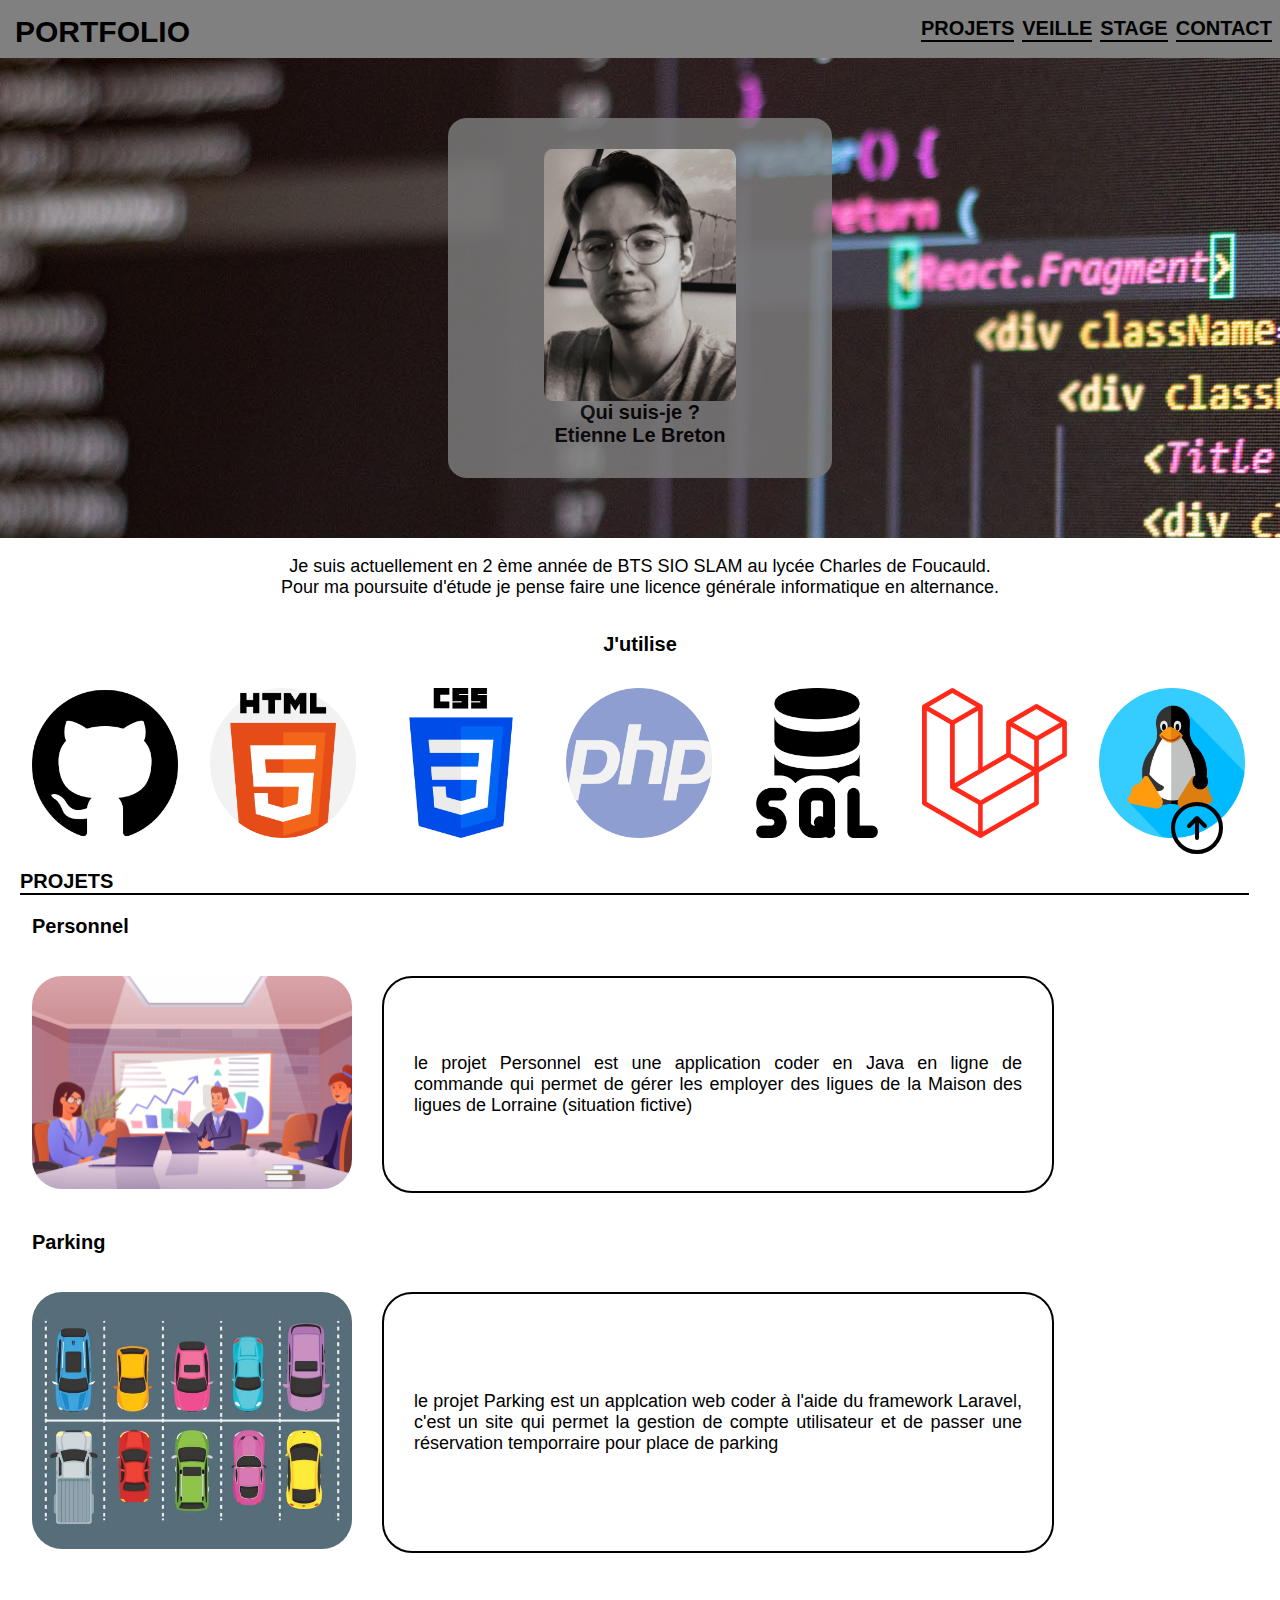
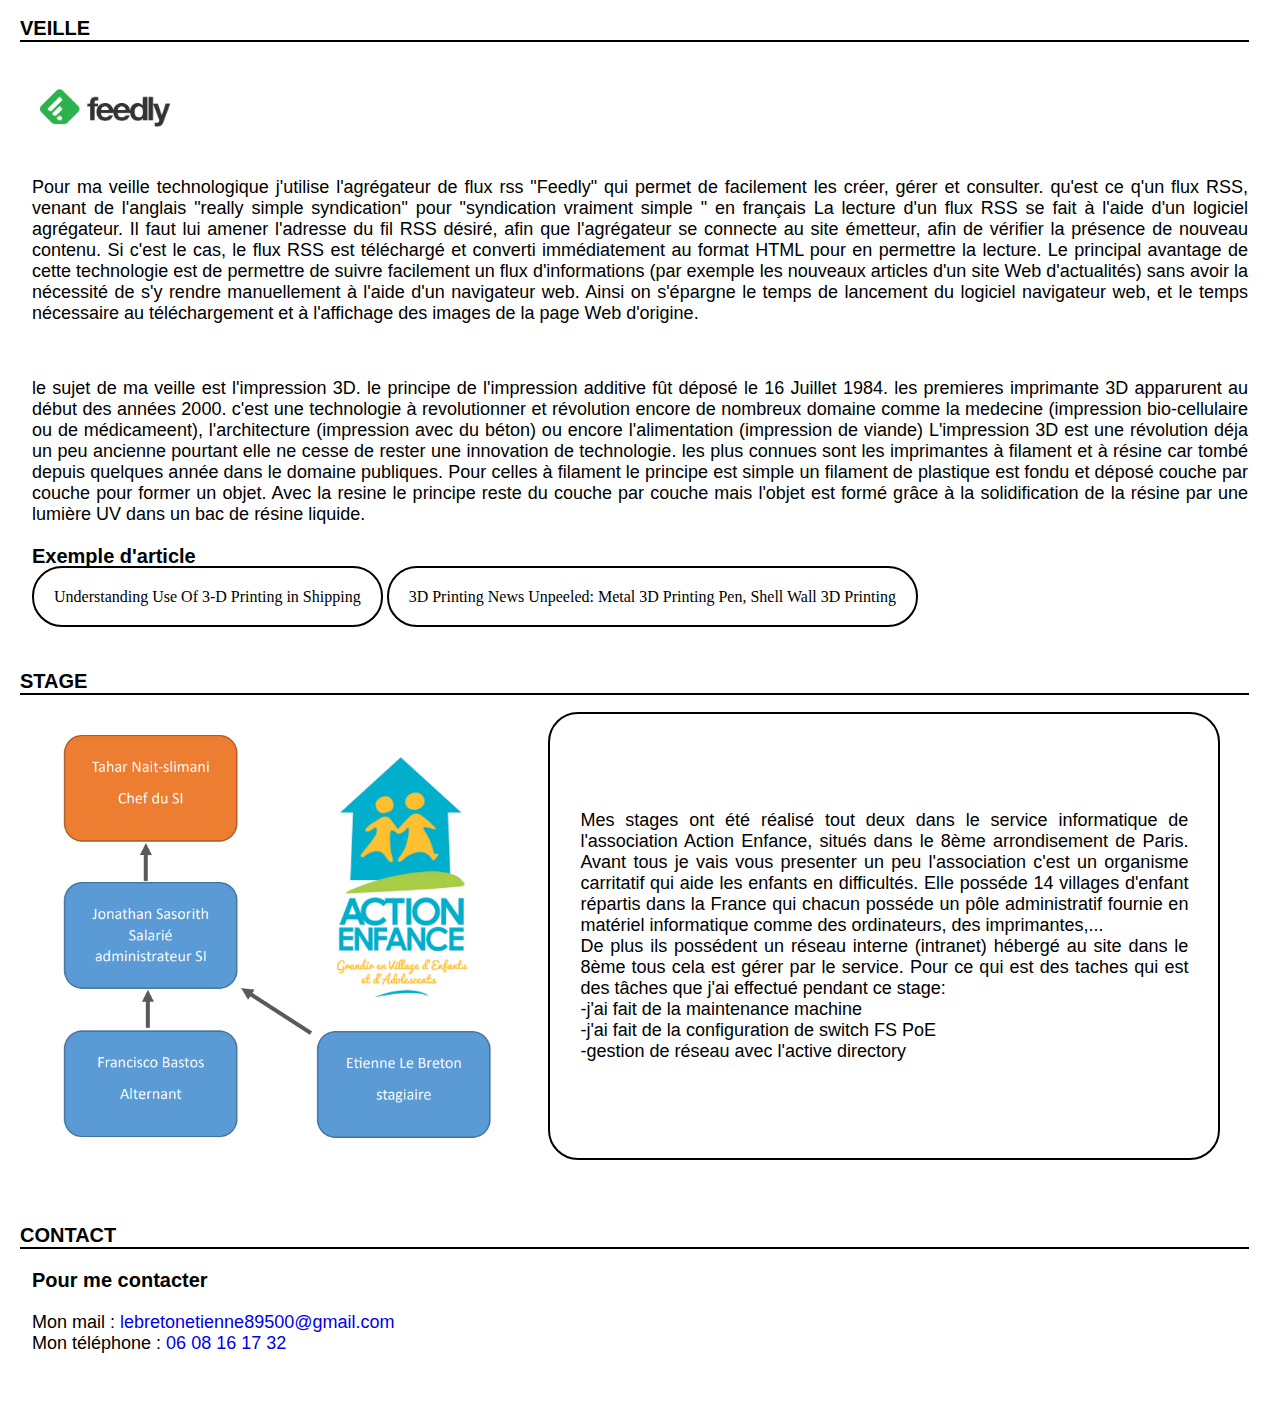
==== commit 430f1e27: "police et taille" ====
--- a/index.html
+++ b/index.html
@@ -9,7 +9,7 @@
 </head>
 <body>
     <header class="header">
-        <h1 class="header-title">Portfolio</h1>
+        <h1 class="header-title">PORTFOLIO</h1>
         <div class="navigation">
             <nav class="header-nav">
                 <a href="#projet"><h2>PROJETS</h2></a>
@@ -38,7 +38,7 @@
         </div>
 
         <div class="skill-title">
-            <h3>J'utilise</h3>
+            <h2>J'utilise</h2>
             <div class="skill">
                 <img src="icon/icon-github.png" title="Github" class="icon">
                 <img src="icon/icon-html.png" title="HTML" class="icon">
@@ -54,21 +54,21 @@
 
             <div id="projet"><h2 class="part-title" >PROJETS</h2></div>
                 <div class="text">
-                    <h4>Personnel</h4>
+                    <h3>Personnel</h3>
                     <br/>
                     <div class="contener-projet">
                         <a href="https://github.com/Daemon-laplace/personnel"> <img class="img_prj" src="personnel.png" /> </a>
                         <div class="blockText">
-                            <div class="projet-text"> le projet Personnel est une application coder en Java en ligne de commande qui permet de gérer les employer des ligues de la Maison ded ligues de Lorraine (situation fictive) </div>
+                            <div class="projet-text"><p> le projet Personnel est une application coder en Java en ligne de commande qui permet de gérer les employer des ligues de la Maison des ligues de Lorraine (situation fictive) </p></div>
                         </div>                        
                     </div>
                     <br/>
-                    <h4>Parking</h4>
+                    <h3>Parking</h3>
                     <br/>
                     <div class="contener-projet">
                         <a href="https://github.com/Daemon-laplace/parking"> <img class="img_prj img_prj:hover" src="parking.jpg" /> </a>
                         <div class="blockText">
-                            <div class="projet-text">le projet Parking est un applcation web coder à l'aide du framework Laravel, c'est un site qui permet la gestion de compte utilisateur et de passer une réservation temporraire pour place de parking</div>
+                            <div class="projet-text"><p> le projet Parking est un applcation web coder à l'aide du framework Laravel, c'est un site qui permet la gestion de compte utilisateur et de passer une réservation temporraire pour place de parking </p></div>
                         </div>
                     </div>
                 </div>
@@ -76,7 +76,7 @@
 
             <div id="veille"><h2 class="part-title">VEILLE</h2></div>
                 <div class="text">
-                    <a href="https://feedly.com/i/welcome/"><img src="veille/logo-feedly.png" alt="" class="icon"></a>
+                    <a href="https://feedly.com/i/welcome/"><img src="veille/logo-feedly.png" class="icon"></a>
                     <p>Pour ma veille technologique j'utilise l'agrégateur de flux rss "Feedly" qui permet de facilement les créer, gérer et consulter.
                         qu'est ce q'un flux RSS, venant de l'anglais "really simple syndication" pour "syndication vraiment simple " en français
                         La lecture d'un flux RSS se fait à l'aide d'un logiciel agrégateur. 
@@ -95,12 +95,28 @@
                             les plus connues sont les imprimantes à filament et à résine car tombé depuis quelques année dans le domaine publiques.
                             Pour celles à filament le principe est simple un filament de plastique est fondu et déposé couche par couche pour former un objet.
                             Avec la resine le principe reste du couche par couche mais l'objet est formé grâce à la solidification de la résine par une lumière UV dans un bac de résine liquide.
-                    </p>
-                    <div class="veille-article"><a class="veille-lien" href="https://feedly.com/i/entry/rZRWeS1ARkD6IFsfgwAsR0bG+Cb2zHZ6ey1m/TU7sGQ=_18711ccec1e:32edd37:eca0ac4">Understanding Use Of 3-D Printing in Shipping</a>
-                                                <a class="veille-lien" href="https://3dprint.com/298917/3d-printing-news-unpeeled-metal-3d-printing-pen-shell-wall-3d-printing/">3D Printing News Unpeeled: Metal 3D Printing Pen, Shell Wall 3D Printing</a>/div>
+                        </p>
+                    <div class="veille-article"><h3>Exemple d'article </h3>
+                        <a class="veille-lien" href="https://feedly.com/i/entry/rZRWeS1ARkD6IFsfgwAsR0bG+Cb2zHZ6ey1m/TU7sGQ=_18711ccec1e:32edd37:eca0ac4">Understanding Use Of 3-D Printing in Shipping</a>
+                        <a class="veille-lien" href="https://3dprint.com/298917/3d-printing-news-unpeeled-metal-3d-printing-pen-shell-wall-3d-printing/">3D Printing News Unpeeled: Metal 3D Printing Pen, Shell Wall 3D Printing</a>
+                    </div>
                 </div>        
 
             <div id="stage"><h2 class="part-title">STAGE</h2></div>
+                <div class="text">
+                    <div class="contener-projet">
+                        <img class="img-org" src="organigramme.png">
+                        <div class="blockText"><p>Mes stages ont été réalisé tout deux dans le service informatique de l'association Action Enfance, situés dans le 8ème arrondisement de Paris.
+                            Avant tous je vais vous presenter un peu l'association c'est un organisme carritatif qui aide les enfants en difficultés. 
+                            Elle posséde 14 villages d'enfant répartis dans la France qui chacun posséde un pôle administratif fournie en matériel informatique comme des ordinateurs, des imprimantes,... 
+                            <br>De plus ils possédent un réseau interne (intranet) hébergé au site dans le 8ème tous cela est gérer par le service.
+                            Pour ce qui est des taches qui est des tâches que j'ai effectué pendant ce stage:
+                            <br>-j'ai fait de la maintenance machine
+                            <br>-j'ai fait de la configuration de switch FS PoE
+                            <br>-gestion de réseau avec l'active directory
+                        </p></div>
+                    </div>
+                </div>
 
             <div id="contact"><h2 class="part-title">CONTACT</h2>
                 <div class="text">
--- a/style.css
+++ b/style.css
@@ -9,13 +9,33 @@
 a:hover {
     text-decoration: none;
 }
+
+a:active {
+    text-decoration: none;
+}
+
+h1 {
+    font-size: 30px;
+    font-family: sans-serif;
+}
+h2 {
+    font-size: 20px;
+    font-family: sans-serif;
+}
+h3 {
+    font-size: 20px;
+    font-family: sans-serif;
+}
+p {
+    font-size: 18px;
+    font-family: sans-serif;
+    text-align: justify;
+}
+
 html {
     scroll-behavior: smooth;
 }
 
-a:active {
-    text-decoration: none;
-}
 
 body {
     margin: 0;
@@ -30,7 +50,8 @@
 
 .header-title {
     margin-top: 0.5em;
-    margin-bottom: 0.5em;
+    margin-left: 0.5em;
+    margin-bottom: 0;
 }
 
 .header-nav {
@@ -52,7 +73,6 @@
 }
 
 nav a h2:hover {
-    background-color: #555;
     color: white;
     border-bottom: 2px solid white;
 }
@@ -104,7 +124,7 @@
 }
 
 .skill-title {
-    margin-bottom: 10em;
+    margin-top: 35px;
     text-align: center;
 }
 
@@ -134,6 +154,7 @@
 .text {
     margin-left: 2em;
     margin-right: 2em;
+    margin-bottom: 4em;
 }
 
 .img_prj {
@@ -161,7 +182,6 @@
 }
 
 .projet-text { 
-   
     height: auto;
     font-size: 20px;
 }
@@ -173,6 +193,7 @@
 }
 
 .veille-lien {
+    padding: 20px;
     color: black;
     border: 2px solid black;
     border-radius: 30px;
@@ -181,6 +202,11 @@
 .veille-lien:hover {
     color: grey;
     border: 2px solid grey;
+}
+
+.img-org {
+    width: 40%;
+    height: auto;
 }
 
 .btn-remonte {
